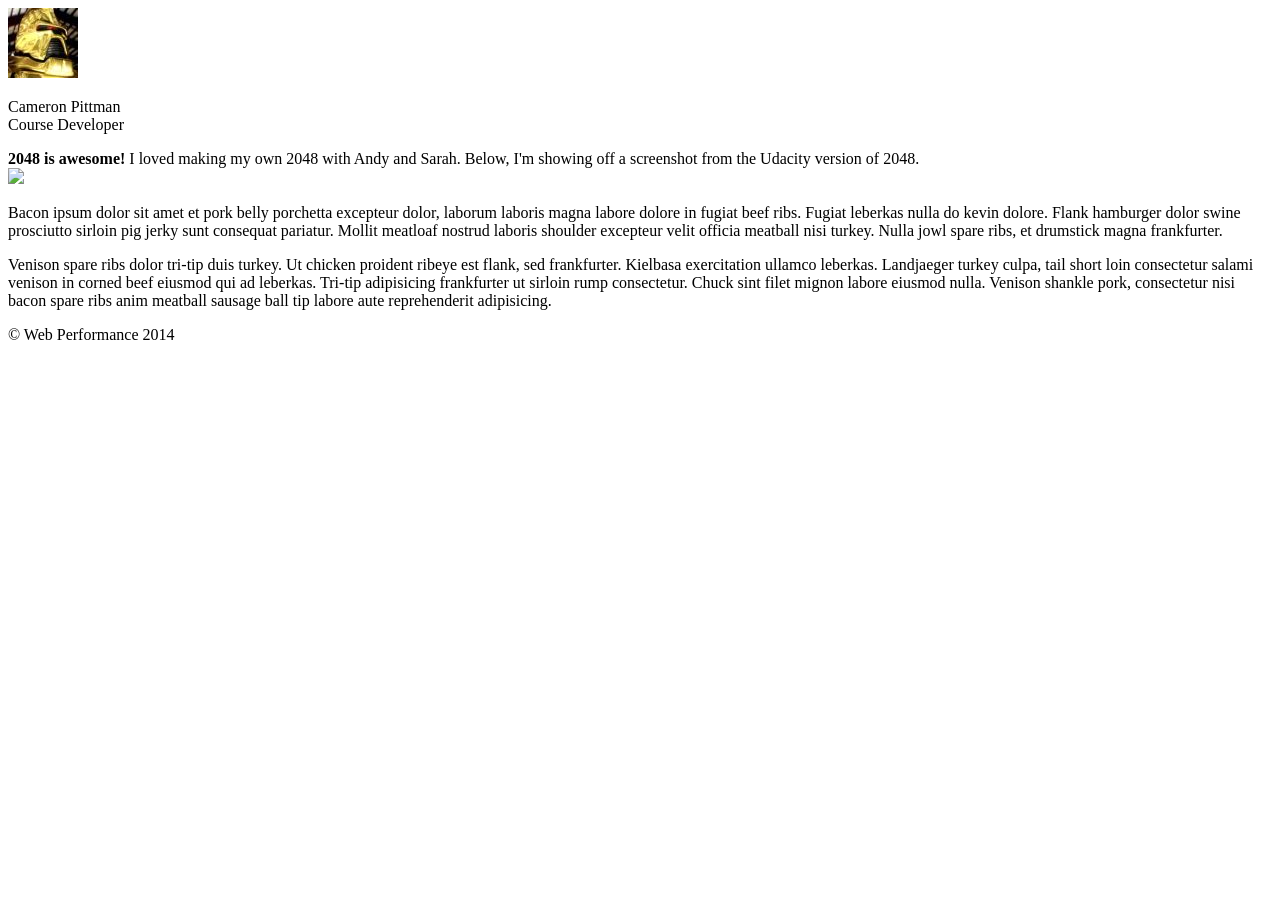
==== project-2048.html @ f7ca96c0 "Update project-2048.html profile" ====
<!DOCTYPE html>
<html lang="en">
  <head>
    <meta charset="utf-8">
    <meta name="viewport" content="width=device-width, initial-scale=1">
    <meta name="description" content="Udacity FEND Project 4">
    <meta name="author" content="Gary Hill">
    <title>Gary Hill: Portfolio</title>

    <!-- Hmm, what is the impact of web fonts on speed? Measure it... -->
    <!-- <link href="//fonts.googleapis.com/css?family=Open+Sans:400,700" rel="stylesheet"> -->

    <link href="css/style.css" rel="stylesheet">
    <link href="css/print.css" rel="stylesheet" media="print">

    <script>
      (function(w,g){w['GoogleAnalyticsObject']=g;
      w[g]=w[g]||function(){(w[g].q=w[g].q||[]).push(arguments)};w[g].l=1*new Date();})(window,'ga');
      ga('create', 'UA-57469412-1');
      ga('send', 'pageview');
    </script>
    <script async src="//www.google-analytics.com/analytics.js"></script>
    <script async src="js/perfmatters.js"></script>
  </head>

  <body>
    <header>
      <a href="/"><img src="img/profile_gh.jpg"></a>
      <p>Cameron Pittman<br><span>Course Developer</span></p>
    </header>

    <div class="container">
      <div class="hero">
        <strong>2048 is awesome!</strong> I loved making my own 2048 with Andy and Sarah. Below, I'm showing off a screenshot from the Udacity version of 2048.
      </div>

      <div class="content">

        <img class="img-responsive" src="http://cameronwp.github.io/udportfolio/img/2048.png">

        <p>Bacon ipsum dolor sit amet et pork belly porchetta excepteur dolor, laborum laboris magna labore dolore in fugiat beef ribs. Fugiat leberkas nulla do kevin dolore. Flank hamburger dolor swine prosciutto sirloin pig jerky sunt consequat pariatur. Mollit meatloaf nostrud laboris shoulder excepteur velit officia meatball nisi turkey. Nulla jowl spare ribs, et drumstick magna frankfurter.</p>

        <p>Venison spare ribs dolor tri-tip duis turkey. Ut chicken proident ribeye est flank, sed frankfurter. Kielbasa exercitation ullamco leberkas. Landjaeger turkey culpa, tail short loin consectetur salami venison in corned beef eiusmod qui ad leberkas. Tri-tip adipisicing frankfurter ut sirloin rump consectetur. Chuck sint filet mignon labore eiusmod nulla. Venison shankle pork, consectetur nisi bacon spare ribs anim meatball sausage ball tip labore aute reprehenderit adipisicing.</p>

    </div>

    <footer>
      <p>&copy; Web Performance 2014 <span id="crp-stats"></span></p>
    </footer>
  </body>
</html>
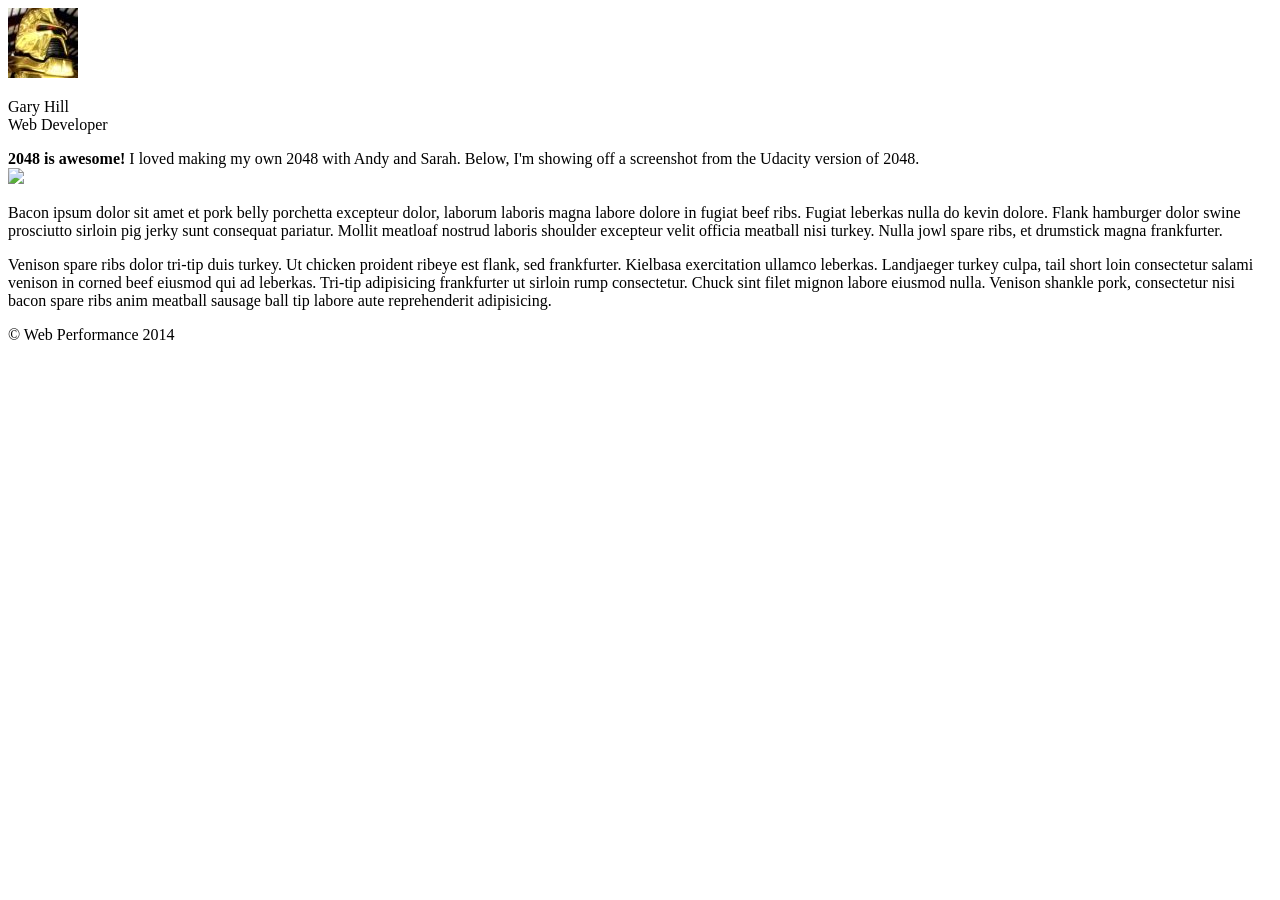
==== commit 7acb64d5: "Optimize project-mobile.html" ====
--- a/project-2048.html
+++ b/project-2048.html
@@ -10,7 +10,6 @@
     <!-- Hmm, what is the impact of web fonts on speed? Measure it... -->
     <!-- <link href="//fonts.googleapis.com/css?family=Open+Sans:400,700" rel="stylesheet"> -->
 
-    <link href="css/style.css" rel="stylesheet">
     <link href="css/print.css" rel="stylesheet" media="print">
 
     <script>
@@ -26,7 +25,7 @@
   <body>
     <header>
       <a href="/"><img src="img/profile_gh.jpg"></a>
-      <p>Cameron Pittman<br><span>Course Developer</span></p>
+      <p>Gary Hill<br><span>Web Developer</span></p>
     </header>
 
     <div class="container">
@@ -47,5 +46,13 @@
     <footer>
       <p>&copy; Web Performance 2014 <span id="crp-stats"></span></p>
     </footer>
+    <script>
+      var cb = function() {
+        var l = document.createElement('link'); l.rel = 'stylesheet';
+        l.href = 'css/style.css';
+        var h = document.getElementsByTagName('head')[0]; h.parentNode.insertBefore(l, h);
+      };
+      window.addEventListener('load', cb);
+    </script>
   </body>
 </html>
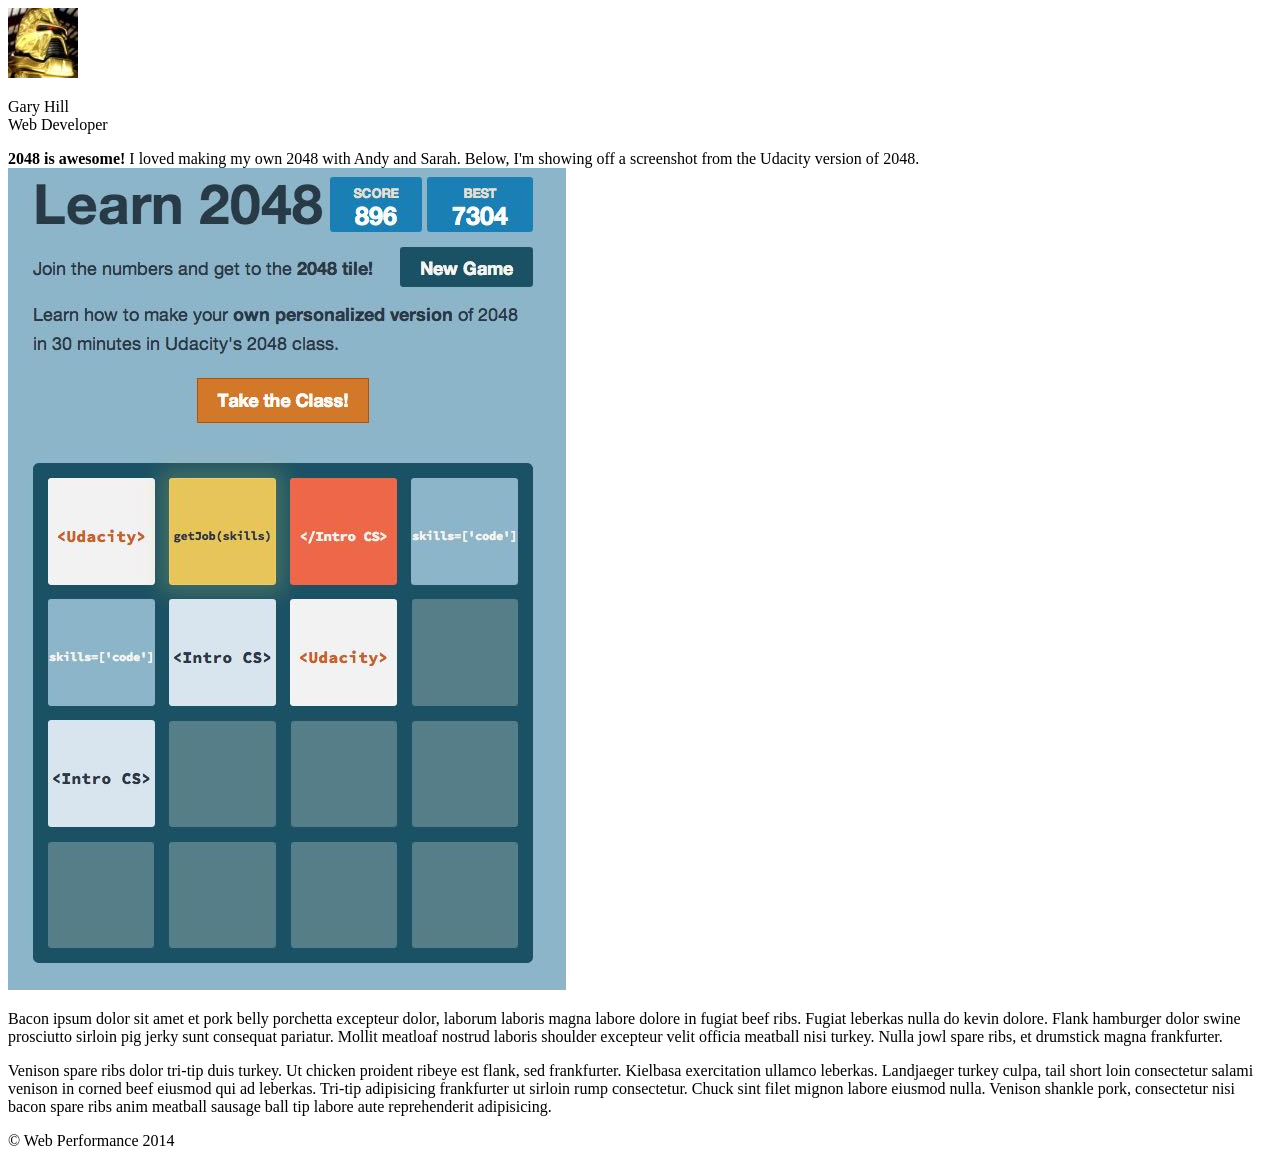
==== commit adc7e70d: "Reupload new image" ====
--- a/project-2048.html
+++ b/project-2048.html
@@ -35,7 +35,7 @@
 
       <div class="content">
 
-        <img class="img-responsive" src="http://cameronwp.github.io/udportfolio/img/2048.png">
+        <img class="img-responsive" src="img/2048.jpg">
 
         <p>Bacon ipsum dolor sit amet et pork belly porchetta excepteur dolor, laborum laboris magna labore dolore in fugiat beef ribs. Fugiat leberkas nulla do kevin dolore. Flank hamburger dolor swine prosciutto sirloin pig jerky sunt consequat pariatur. Mollit meatloaf nostrud laboris shoulder excepteur velit officia meatball nisi turkey. Nulla jowl spare ribs, et drumstick magna frankfurter.</p>
 
@@ -46,6 +46,7 @@
     <footer>
       <p>&copy; Web Performance 2014 <span id="crp-stats"></span></p>
     </footer>
+
     <script>
       var cb = function() {
         var l = document.createElement('link'); l.rel = 'stylesheet';
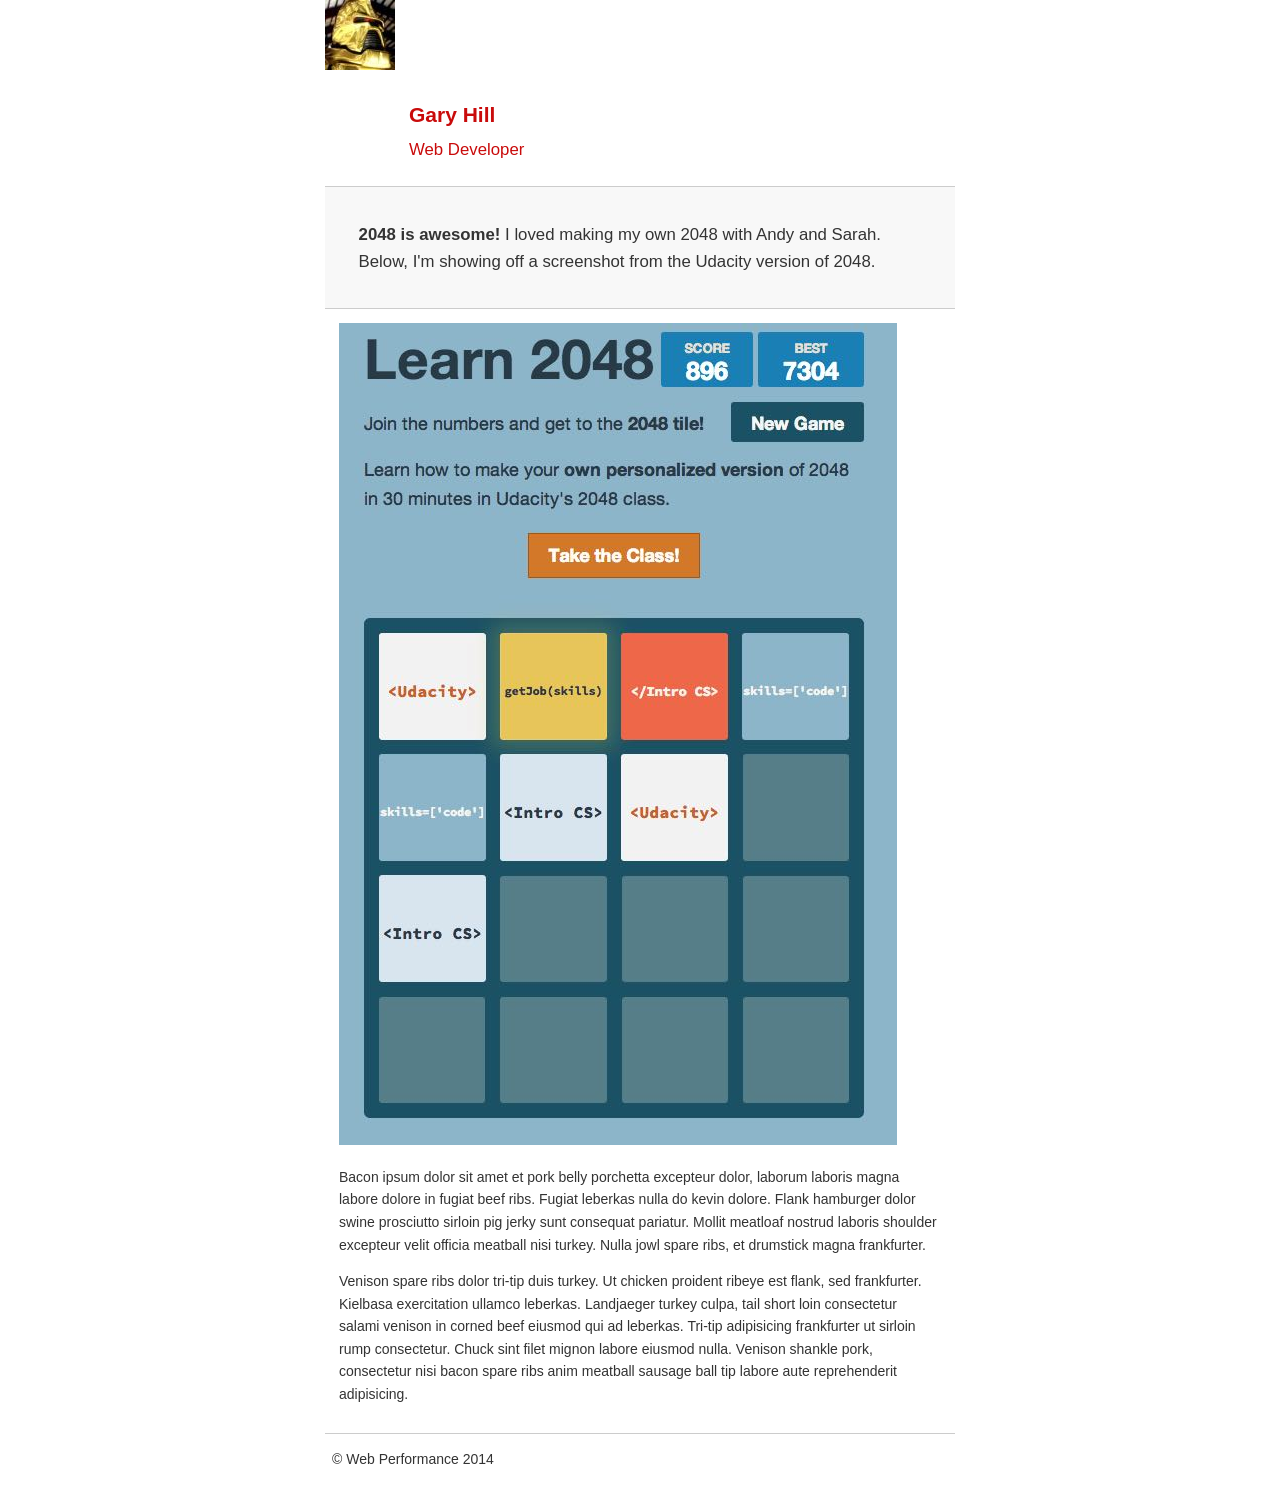
==== commit 7ff21dda: "Add internal CSS on other pages" ====
--- a/project-2048.html
+++ b/project-2048.html
@@ -9,7 +9,26 @@
 
     <!-- Hmm, what is the impact of web fonts on speed? Measure it... -->
     <!-- <link href="//fonts.googleapis.com/css?family=Open+Sans:400,700" rel="stylesheet"> -->
-
+    <style>
+      html { overflow-y: scroll; }
+      body { margin: 0; font-size: 14px; line-height: 1.61; background: #fff;
+        font-family: 'Open Sans', sans-serif; color: #333; }
+      strong { font-weight: bold; }
+      header, footer, .container { max-width: 45em; margin: 0 auto; }
+      header { padding: 0 0.5em; color: #C90B0B; }
+      header p { font-size:1.5em; font-weight: bold; padding-left: 4em;}
+      header p span { font-size: 0.8em; font-weight: normal;}
+      .hero { padding: 2em; background-color: #f8f8f8; font-size:1.2em;
+        border-bottom: 1px solid #ccc; border-top: 1px solid #ccc; }
+      .content { padding: 1em 1em; }
+      footer { padding: 0 0.5em; border-top: 1px solid #ccc; }
+      footer span { float: right; font-style: italic; }
+      /* Smartphones (portrait) */
+      @media only screen and (max-width: 480px) {
+        body { font-size: 12px;}
+        header p { padding-left: 4.5em;}
+      }
+    </style>
     <link href="css/print.css" rel="stylesheet" media="print">
 
     <script>
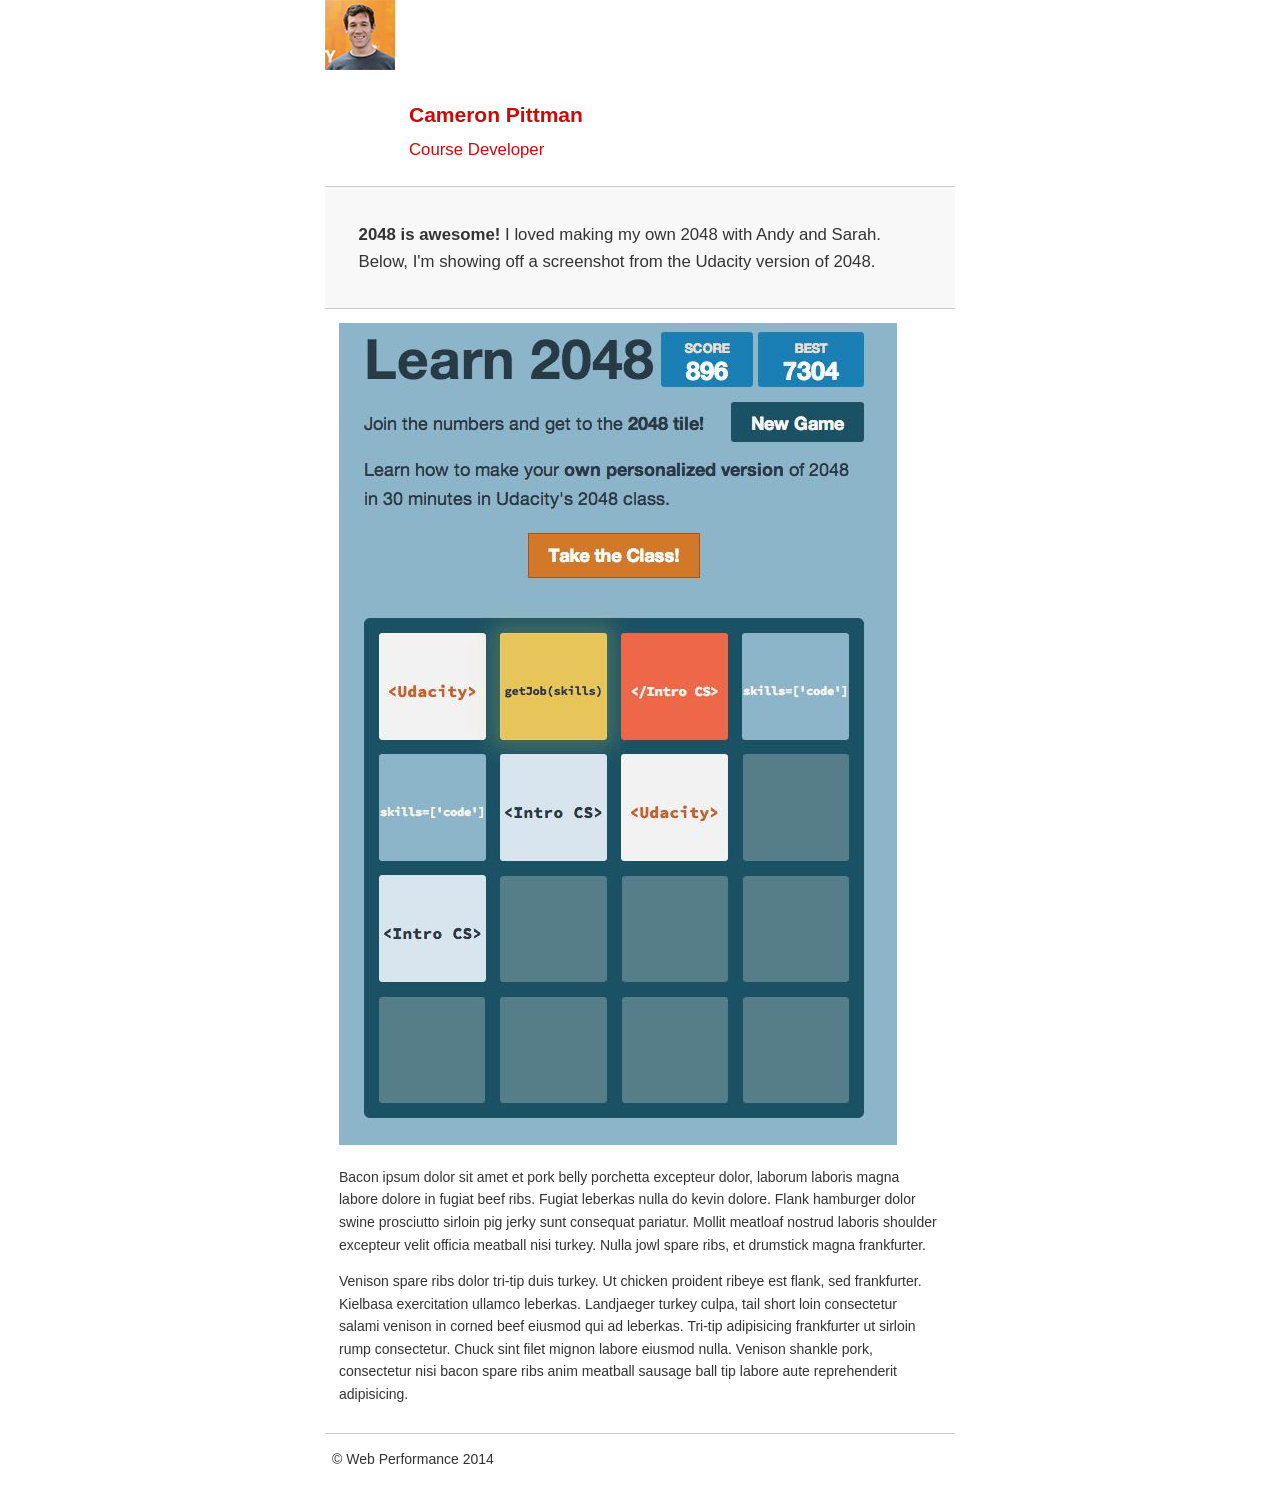
==== commit 26f2bc53: "Replaced customization of author" ====
--- a/project-2048.html
+++ b/project-2048.html
@@ -5,10 +5,13 @@
     <meta name="viewport" content="width=device-width, initial-scale=1">
     <meta name="description" content="Udacity FEND Project 4">
     <meta name="author" content="Gary Hill">
-    <title>Gary Hill: Portfolio</title>
+    <title>Cameron Pittman: Portfolio</title>
 
-    <!-- Hmm, what is the impact of web fonts on speed? Measure it... -->
-    <!-- <link href="//fonts.googleapis.com/css?family=Open+Sans:400,700" rel="stylesheet"> -->
+    <script>
+      var font= new FontFace("Open Sans","url(//fonts.googleapis.com/css?family=Open+Sans:400,700&subset=latin)", {});
+      font.load();
+    </script>
+
     <style>
       html { overflow-y: scroll; }
       body { margin: 0; font-size: 14px; line-height: 1.61; background: #fff;
@@ -43,8 +46,8 @@
 
   <body>
     <header>
-      <a href="/"><img src="img/profile_gh.jpg"></a>
-      <p>Gary Hill<br><span>Web Developer</span></p>
+      <a href="/"><img src="img/profilepic.jpg"></a>
+      <p>Cameron Pittman<br><span>Course Developer</span></p>
     </header>
 
     <div class="container">
